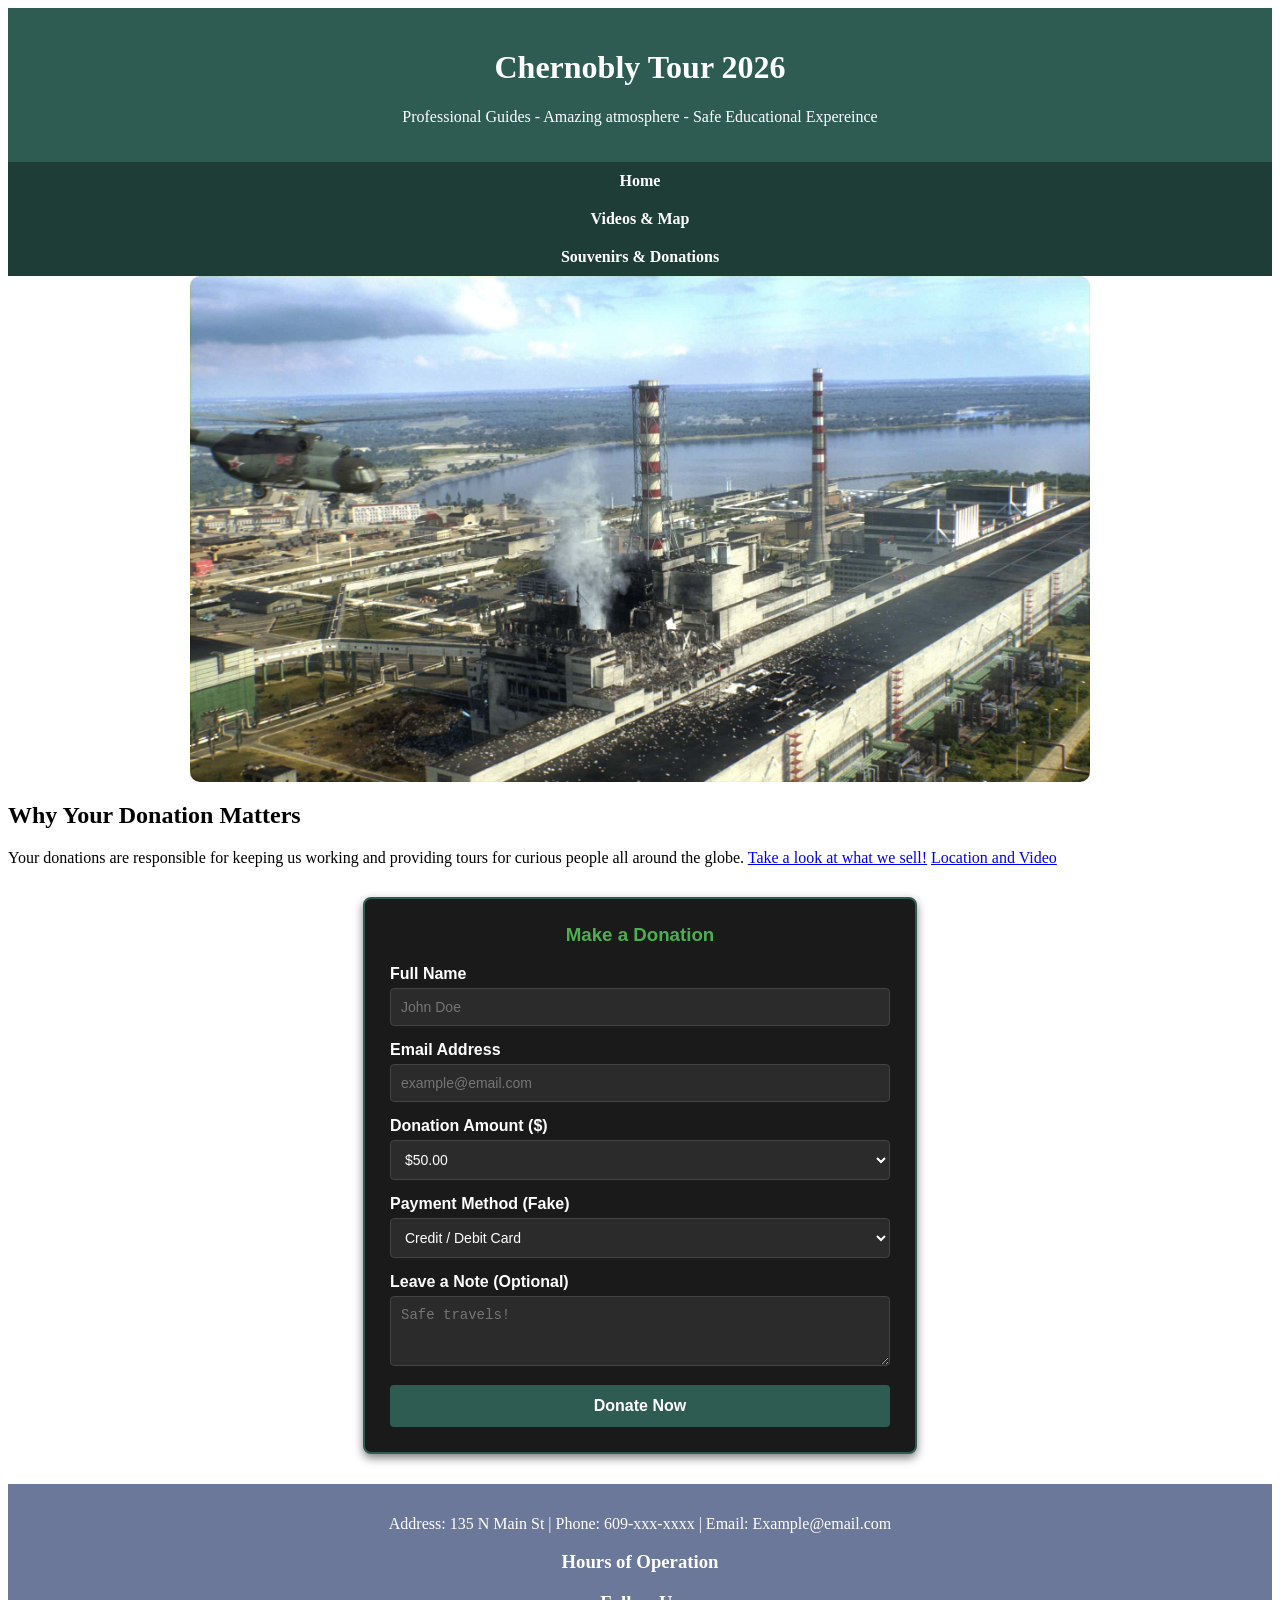
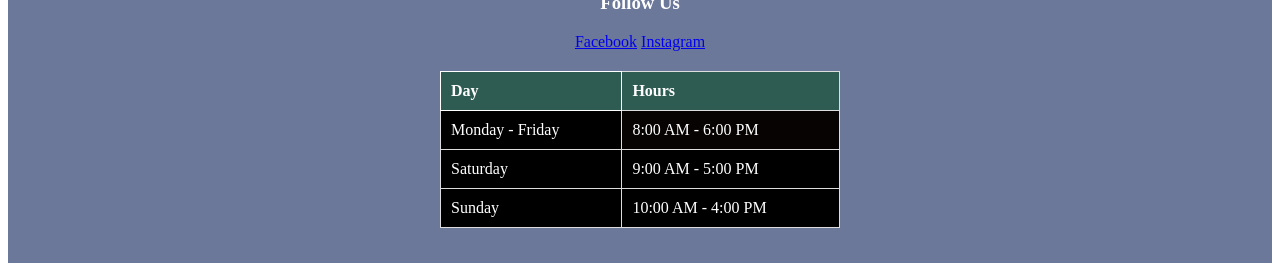
==== donation.html @ fb53e7e3 "Add files via upload" ====
<!DOCTYPE html>
<html lang = "en">
   <head>
      <title>Chernobly Tour 2026 Donation</title>
      <link rel="stylesheet" href="Home.css">
      <link rel="stylesheet" href="donation.css">
   </head>
   <body>
      <header>                    <!-- Sematic tag that can be referenced in css file -->
         <h1>Chernobly Tour 2026</h1>
         <p>Professional Guides - Amazing atmosphere - Safe Educational Expereince</p>
      </header>
<nav>
    <a href="index.html">Home</a>
</nav>
<nav> 
   <a href="video&map.html">Videos & Map</a>
</nav>
<nav> 
   <a href="Items.html">Souvenirs & Donations</a>
</nav>


      <main>                      <!-- Sematic tag that can be referenced in css file -->
         <section class="java">   <!-- class="java" for reference in css file -->
            <img src="Slashscreen.jpg" alt="Tech!">
         </section>
      
         <h2>Why Your Donation Matters</h2>
         
         <p>
           Your donations are responsible for keeping us working and providing tours for curious people all around the globe.
            <a href="Items.html"> Take a look at what we sell!</a>
            <a href="video&map.html">Location and Video</a>
         </p>
    

<div class="donation-form-container">
  <h3>Make a Donation</h3>
  <form action="#" method="POST" onsubmit="alert('Thank you for your donation!'); return false;">
    
    <div class="form-group">
      <label for="fullName">Full Name</label>
      <input type="text" id="fullName" name="fullName" placeholder="John Doe" required>
    </div>

    <div class="form-group">
      <label for="email">Email Address</label>
      <input type="email" id="email" name="email" placeholder="example@email.com" required>
    </div>

    <div class="form-group">
      <label for="amount">Donation Amount ($)</label>
      <select id="amount" name="amount" required>
        <option value="10">$10.00</option>
        <option value="25">$25.00</option>
        <option value="50" selected>$50.00</option>
        <option value="100">$100.00</option>
        <option value="custom">Other Amount</option>
      </select>
    </div>

    <div class="form-group">
      <label for="payment">Payment Method (Fake)</label>
      <select id="payment" name="payment">
        <option value="credit">Credit / Debit Card</option>
        <option value="paypal">PayPal</option>
      </select>
    </div>

    <div class="form-group">
      <label for="message">Leave a Note (Optional)</label>
      <textarea id="message" name="message" rows="3" placeholder="Safe travels!"></textarea>
    </div>

    <button type="submit" class="donation-btn">Donate Now</button>
  </form>
</div>
      </main>
      </body>
    </section>
      <footer>
    <p>
        Address: 135 N Main St |
        Phone: 609-xxx-xxxx |
        Email: Example@email.com
        
        <h3>Hours of Operation</h3>

<table style="width: 100%; max-width: 400px; border-collapse: collapse; margin: 20px auto; text-align: left;">
    <thead>
        <tr style="background-color: #2e5c52; color: white;">
            <th style="padding: 10px; border: 1px solid white;">Day</th>
            <th style="padding: 10px; border: 1px solid #ddd;">Hours</th>
        </tr>
    </thead>

    <tbody>
        <tr>
            <td style="padding: 10px; border: 1px solid #ddd; background-color: rgb(0, 0, 0);">Monday - Friday</td>
            <td style="padding: 10px; border: 1px solid #ddd; background-color: rgb(8, 3, 3);">8:00 AM - 6:00 PM</td>
        </tr>

        <tr>
            <td style="padding: 10px; border: 1px solid #ddd; background-color: rgb(0, 0, 0);">Saturday</td>
            <td style="padding: 10px; border: 1px solid #ddd; background-color: rgb(0, 0, 0);">9:00 AM - 5:00 PM</td>
        </tr>

        <tr>
            <td style="padding: 10px; border: 1px solid #ddd; background-color: rgb(0, 0, 0);">Sunday</td>
            <td style="padding: 10px; border: 1px solid #ddd; background-color: rgb(0, 0, 0);">10:00 AM - 4:00 PM</td>
        <h3>Follow Us</h3>

<div class="social-links">
    <a href="https://www.facebook.com/" target="_blank">Facebook</a>
    <a href="https://www.instagram.com/" target="_blank">Instagram</a>
</div>
        </tr>
    </tbody>
</table>
    </p>
</footer>

</body>
</html>
---- Home.css ----
/* Header */

header {
  background-color: #2e5c52;
  color: white;
  text-align: center;
  padding: 20px;
}

/* Image */

.java img {
  width: 100%;
  max-width: 900px;
  display: block;
  margin: auto;
  border-radius: 10px;
}

/* Image */

footer {
  background-color: #6c7899;
  color: white;
  text-align: center;
  padding: 15px;
  margin-top: 30px;
}

/* Navigation */
nav {
  background-color: #1e3d37;
  padding: 10px;
  text-align: center;
}

nav a {
  color: white;
  text-decoration: none;
  font-weight: bold;
}

nav b {
  color: white;
  text-decoration: none;
  font-weight: bold;
}

.lists-container {
  display: flex;
  justify-content: space-between;
  gap: 30px;
  margin: 30px 20px;
}

.lists-container section {
  flex: 1;
  padding: 20px;
}
.lists-container section {
    flex: 1;
    padding: 20px;
    border: 1px solid #ccc;
    border-radius: 10px;
    background-color: #f4f6f8;
}
---- donation.css ----
.donation-form-container {
    max-width: 500px;
    margin: 30px auto;
    padding: 25px;
    background-color: #1a1a1a;
    color: #ffffff;
    border: 2px solid #2e5c52;
    border-radius: 8px;
    box-shadow: 0 4px 10px rgba(0,0,0,0.5);
    font-family: Arial, sans-serif;
  }

  .donation-form-container h3 {
    margin-top: 0;
    color: #4caf50;
    text-align: center;
  }

  .form-group {
    margin-bottom: 15px;
  }

  .form-group label {
    display: block;
    margin-bottom: 5px;
    font-weight: bold;
  }

  .form-group input, 
  .form-group select, 
  .form-group textarea {
    width: 100%;
    padding: 10px;
    box-sizing: border-box;
    border: 1px solid #444;
    border-radius: 4px;
    background-color: #2b2b2b;
    color: #fff;
    font-size: 14px;
  }

  .form-group input:focus, 
  .form-group select:focus, 
  .form-group textarea:focus {
    border-color: #2e5c52;
    outline: none;
  }

  .donation-btn {
    width: 100%;
    padding: 12px;
    background-color: #2e5c52;
    color: white;
    border: none;
    border-radius: 4px;
    font-size: 16px;
    font-weight: bold;
    cursor: pointer;
    transition: background-color 0.2s ease;
  }

  .donation-btn:hover {
    background-color: #3b7569;
  }
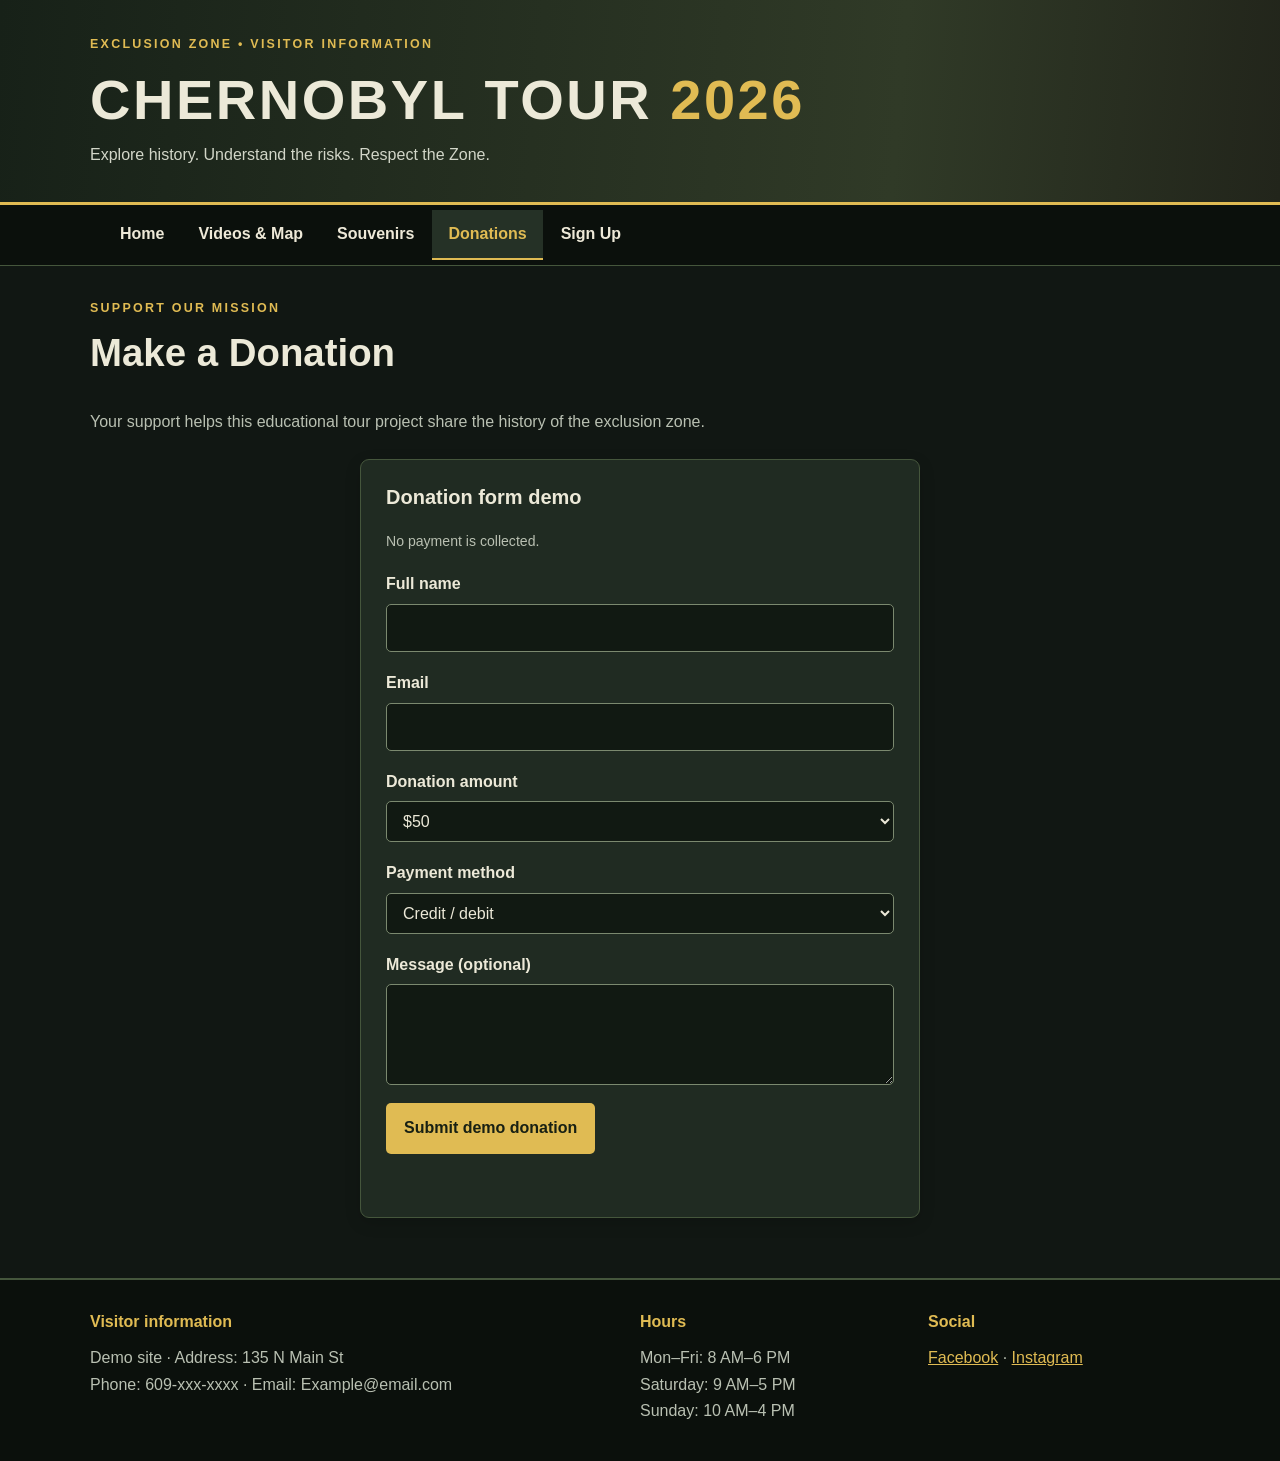
==== commit 52ccc561: "Add files via upload" ====
--- a/donation.html
+++ b/donation.html
@@ -1,125 +1,77 @@
-<!DOCTYPE html>
-<html lang = "en">
-   <head>
-      <title>Chernobly Tour 2026 Donation</title>
-      <link rel="stylesheet" href="Home.css">
-      <link rel="stylesheet" href="donation.css">
-   </head>
-   <body>
-      <header>                    <!-- Sematic tag that can be referenced in css file -->
-         <h1>Chernobly Tour 2026</h1>
-         <p>Professional Guides - Amazing atmosphere - Safe Educational Expereince</p>
-      </header>
-<nav>
-    <a href="index.html">Home</a>
-</nav>
-<nav> 
-   <a href="video&map.html">Videos & Map</a>
-</nav>
-<nav> 
-   <a href="Items.html">Souvenirs & Donations</a>
-</nav>
-
-
-      <main>                      <!-- Sematic tag that can be referenced in css file -->
-         <section class="java">   <!-- class="java" for reference in css file -->
-            <img src="Slashscreen.jpg" alt="Tech!">
-         </section>
-      
-         <h2>Why Your Donation Matters</h2>
-         
-         <p>
-           Your donations are responsible for keeping us working and providing tours for curious people all around the globe.
-            <a href="Items.html"> Take a look at what we sell!</a>
-            <a href="video&map.html">Location and Video</a>
-         </p>
-    
-
-<div class="donation-form-container">
-  <h3>Make a Donation</h3>
-  <form action="#" method="POST" onsubmit="alert('Thank you for your donation!'); return false;">
-    
-    <div class="form-group">
-      <label for="fullName">Full Name</label>
-      <input type="text" id="fullName" name="fullName" placeholder="John Doe" required>
-    </div>
-
-    <div class="form-group">
-      <label for="email">Email Address</label>
-      <input type="email" id="email" name="email" placeholder="example@email.com" required>
-    </div>
-
-    <div class="form-group">
-      <label for="amount">Donation Amount ($)</label>
-      <select id="amount" name="amount" required>
-        <option value="10">$10.00</option>
-        <option value="25">$25.00</option>
-        <option value="50" selected>$50.00</option>
-        <option value="100">$100.00</option>
-        <option value="custom">Other Amount</option>
-      </select>
-    </div>
-
-    <div class="form-group">
-      <label for="payment">Payment Method (Fake)</label>
-      <select id="payment" name="payment">
-        <option value="credit">Credit / Debit Card</option>
-        <option value="paypal">PayPal</option>
-      </select>
-    </div>
-
-    <div class="form-group">
-      <label for="message">Leave a Note (Optional)</label>
-      <textarea id="message" name="message" rows="3" placeholder="Safe travels!"></textarea>
-    </div>
-
-    <button type="submit" class="donation-btn">Donate Now</button>
-  </form>
-</div>
-      </main>
-      </body>
-    </section>
-      <footer>
-    <p>
-        Address: 135 N Main St |
-        Phone: 609-xxx-xxxx |
-        Email: Example@email.com
-        
-        <h3>Hours of Operation</h3>
-
-<table style="width: 100%; max-width: 400px; border-collapse: collapse; margin: 20px auto; text-align: left;">
-    <thead>
-        <tr style="background-color: #2e5c52; color: white;">
-            <th style="padding: 10px; border: 1px solid white;">Day</th>
-            <th style="padding: 10px; border: 1px solid #ddd;">Hours</th>
-        </tr>
-    </thead>
-
-    <tbody>
-        <tr>
-            <td style="padding: 10px; border: 1px solid #ddd; background-color: rgb(0, 0, 0);">Monday - Friday</td>
-            <td style="padding: 10px; border: 1px solid #ddd; background-color: rgb(8, 3, 3);">8:00 AM - 6:00 PM</td>
-        </tr>
-
-        <tr>
-            <td style="padding: 10px; border: 1px solid #ddd; background-color: rgb(0, 0, 0);">Saturday</td>
-            <td style="padding: 10px; border: 1px solid #ddd; background-color: rgb(0, 0, 0);">9:00 AM - 5:00 PM</td>
-        </tr>
-
-        <tr>
-            <td style="padding: 10px; border: 1px solid #ddd; background-color: rgb(0, 0, 0);">Sunday</td>
-            <td style="padding: 10px; border: 1px solid #ddd; background-color: rgb(0, 0, 0);">10:00 AM - 4:00 PM</td>
-        <h3>Follow Us</h3>
-
-<div class="social-links">
-    <a href="https://www.facebook.com/" target="_blank">Facebook</a>
-    <a href="https://www.instagram.com/" target="_blank">Instagram</a>
-</div>
-        </tr>
-    </tbody>
-</table>
-    </p>
-</footer>
-
-</body>
+<!DOCTYPE html>
+<html lang="en">
+
+<head>
+  <meta charset="UTF-8">
+  <meta name="viewport" content="width=device-width, initial-scale=1">
+  <meta name="description" content="Chernobyl Tour 2026: educational tour website demo.">
+  <title>Donations | Chernobyl Tour 2026</title>
+  <link rel="stylesheet" href="style.css">
+</head>
+
+<body>
+  <header class="site-header">
+    <div class="header-inner">
+      <p class="eyebrow">EXCLUSION ZONE • VISITOR INFORMATION</p>
+      <h1>Chernobyl Tour <span>2026</span></h1>
+      <p>Explore history. Understand the risks. Respect the Zone.</p>
+    </div>
+  </header>
+  <nav class="site-nav" aria-label="Main navigation">
+    <div class="nav-inner"><a href="index.html">Home</a><a href="video&map.html">Videos & Map</a><a
+        href="Items.html">Souvenirs</a><a href="donation.html" aria-current="page">Donations</a><a href="Form.html">Sign
+        Up</a></div>
+  </nav>
+  <main class="container">
+    <section class="page-intro">
+      <p class="eyebrow">SUPPORT OUR MISSION</p>
+      <h2>Make a Donation</h2>
+      <p>Your support helps this educational tour project share the history of the exclusion zone.</p>
+    </section>
+    <section class="form-card">
+      <h3>Donation form demo</h3>
+      <p class="muted">No payment is collected.</p>
+      <form id="donationForm">
+        <div class="field"><label for="fullName">Full name</label><input id="fullName" name="fullName"
+            autocomplete="name" required></div>
+        <div class="field"><label for="donationEmail">Email</label><input type="email" id="donationEmail" name="email"
+            autocomplete="email" required></div>
+        <div class="field"><label for="amount">Donation amount</label><select id="amount" name="amount" required>
+            <option value="10">$10</option>
+            <option value="25">$25</option>
+            <option value="50" selected>$50</option>
+            <option value="100">$100</option>
+          </select></div>
+        <div class="field"><label for="payment">Payment method </label><select id="payment"
+            name="payment">
+            <option value="credit">Credit / debit</option>
+            <option value="paypal">PayPal</option>
+          </select></div>
+        <div class="field"><label for="message">Message (optional)</label><textarea id="message" name="message"
+            rows="3"></textarea></div><button type="submit" class="btn">Submit demo donation</button>
+        <p id="donationStatus" class="form-status" role="status" aria-live="polite"></p>
+      </form>
+    </section>
+  </main>
+  <footer class="site-footer">
+    <div class="footer-grid">
+      <div>
+        <h2>Visitor information</h2>
+        <p>Demo site · Address: 135 N Main St<br>Phone: 609-xxx-xxxx · Email: Example@email.com</p>
+      </div>
+      <div>
+        <h2>Hours</h2>
+        <p>Mon–Fri: 8 AM–6 PM<br>Saturday: 9 AM–5 PM<br>Sunday: 10 AM–4 PM</p>
+      </div>
+      <div>
+        <h2>Social</h2>
+        <p><a href="https://www.facebook.com/" target="_blank" rel="noopener noreferrer">Facebook</a> · <a
+            href="https://www.instagram.com/" target="_blank" rel="noopener noreferrer">Instagram</a></p>
+      </div>
+    </div>
+  </footer>
+  <script src="cursor.js" defer></script>
+  <script src="donation.js" defer></script>
+</body>
+
 </html>
--- a/style.css
+++ b/style.css
@@ -0,0 +1,432 @@
+/* Shared STALKER-inspired visual system */
+:root {
+    --bg: #111713;
+    --panel: #202b22;
+    --border: #45563c;
+    --text: #ece9d8;
+    --muted: #b9c0b2;
+    --accent: #e0bb53;
+    --green: #a9b785
+}
+
+* {
+    box-sizing: border-box
+}
+
+html {
+    scroll-behavior: smooth
+}
+
+body {
+    margin: 0;
+    background: var(--bg);
+    color: var(--text);
+    font: 16px/1.65 Arial, Helvetica, sans-serif
+}
+
+a {
+    color: var(--accent)
+}
+
+a:hover {
+    color: #fff
+}
+
+h1,
+h2,
+h3,
+p {
+    margin-top: 0
+}
+
+h1,
+h2,
+h3 {
+    line-height: 1.25
+}
+
+h2 {
+    font-size: clamp(1.6rem, 3vw, 2.4rem)
+}
+
+h3 {
+    font-size: 1.25rem
+}
+
+img {
+    max-width: 100%;
+    display: block
+}
+
+.container {
+    width: min(1100px, calc(100% - 36px));
+    margin: 32px auto 60px
+}
+
+.site-header {
+    background: linear-gradient(95deg, #172118, #303a27 70%, #22251b);
+    border-bottom: 3px solid var(--accent);
+    padding: 34px 18px
+}
+
+.header-inner {
+    max-width: 1100px;
+    margin: auto
+}
+
+.site-header h1 {
+    font-size: clamp(2rem, 5vw, 3.5rem);
+    letter-spacing: .045em;
+    text-transform: uppercase;
+    margin-bottom: 7px
+}
+
+.site-header h1 span,
+.eyebrow {
+    color: var(--accent)
+}
+
+.site-header p:last-child {
+    color: #d2d6c8;
+    margin: 0
+}
+
+.eyebrow {
+    font-size: .78rem;
+    font-weight: bold;
+    letter-spacing: .18em;
+    text-transform: uppercase;
+    margin-bottom: 10px
+}
+
+.site-nav {
+    background: #0b100c;
+    border-bottom: 1px solid var(--border)
+}
+
+.nav-inner {
+    max-width: 1100px;
+    margin: auto;
+    display: flex;
+    flex-wrap: wrap;
+    gap: 2px;
+    padding: 5px 14px
+}
+
+.site-nav a {
+    color: #eee9d8;
+    padding: 11px 16px;
+    text-decoration: none;
+    font-weight: bold;
+    border-bottom: 2px solid transparent
+}
+
+.site-nav a:hover,
+.site-nav a[aria-current="page"] {
+    color: var(--accent);
+    background: #253126;
+    border-bottom-color: var(--accent)
+}
+
+.hero {
+    position: relative;
+    border: 1px solid var(--border);
+    overflow: hidden;
+    border-radius: 10px;
+    min-height: 380px;
+    display: flex;
+    align-items: end;
+    background: #202520
+}
+
+.hero>img {
+    position: absolute;
+    inset: 0;
+    width: 100%;
+    height: 100%;
+    object-fit: cover;
+    filter: brightness(.65)
+}
+
+.hero-copy {
+    position: relative;
+    width: 100%;
+    padding: clamp(22px, 5vw, 45px);
+    background: linear-gradient(0deg, rgba(8, 14, 9, .95), transparent)
+}
+
+.hero-copy h2 {
+    max-width: 640px;
+    font-size: clamp(2rem, 5vw, 3.3rem)
+}
+
+.hero-copy p:not(.eyebrow) {
+    max-width: 650px
+}
+
+.panel,
+.form-card {
+    background: var(--panel);
+    border: 1px solid var(--border);
+    border-radius: 9px;
+    padding: 25px;
+    box-shadow: 0 5px 16px rgba(0, 0, 0, .15)
+}
+
+.panel {
+    margin: 20px 0
+}
+
+.cards {
+    display: grid;
+    grid-template-columns: repeat(3, minmax(0, 1fr));
+    gap: 18px;
+    margin: 18px 0
+}
+
+.cards .panel {
+    margin: 0
+}
+
+.tag {
+    color: var(--accent);
+    font-size: .75rem;
+    letter-spacing: .1em;
+    font-weight: bold
+}
+
+.btn {
+    display: inline-block;
+    max-width: 100%;
+    padding: 12px 18px;
+    background: var(--accent);
+    border: 0;
+    border-radius: 5px;
+    color: #182013;
+    font-weight: bold;
+    text-decoration: none;
+    font: inherit;
+    font-weight: bold;
+    transition: background .2s, transform .2s
+}
+
+.btn:hover {
+    background: #f6d979;
+    color: #10160d;
+    transform: translateY(-1px)
+}
+
+.text-link {
+    font-weight: bold
+}
+
+.page-intro {
+    margin: 28px 0 24px
+}
+
+.page-intro p:last-child {
+    color: var(--muted)
+}
+
+.photo-panel {
+    background: var(--panel);
+    margin: 24px 0;
+    padding: 10px;
+    border: 1px solid var(--border);
+    border-radius: 9px
+}
+
+.photo-panel img {
+    width: 100%;
+    height: auto;
+    border-radius: 5px
+}
+
+.photo-panel figcaption {
+    padding: 8px 4px;
+    color: var(--muted);
+    font-size: .85rem
+}
+
+.embed-wrap {
+    position: relative;
+    width: 100%;
+    aspect-ratio: 16/9;
+    background: #000
+}
+
+.embed-wrap iframe {
+    position: absolute;
+    width: 100%;
+    height: 100%;
+    inset: 0;
+    border: 0
+}
+
+.map-wrap {
+    aspect-ratio: 16/10
+}
+
+.places {
+    display: flex;
+    gap: 14px 30px;
+    flex-wrap: wrap;
+    padding-left: 20px
+}
+
+.price-list {
+    padding: 0;
+    list-style: none
+}
+
+.price-list li {
+    border-bottom: 1px solid var(--border);
+    display: flex;
+    gap: 16px;
+    justify-content: space-between;
+    padding: 9px 0
+}
+
+.price-list strong {
+    color: var(--accent);
+    text-align: right
+}
+
+.form-card {
+    max-width: 560px;
+    margin: 0 auto
+}
+
+.field {
+    margin: 18px 0
+}
+
+.field label {
+    display: block;
+    margin-bottom: 6px;
+    font-weight: bold
+}
+
+.field input,
+.field select,
+.field textarea {
+    display: block;
+    width: 100%;
+    font: inherit;
+    color: var(--text);
+    background: #111912;
+    border: 1px solid #7b896f;
+    border-radius: 5px;
+    padding: 10px 12px
+}
+
+.field input:focus,
+.field select:focus,
+.field textarea:focus {
+    outline: 2px solid var(--accent);
+    outline-offset: 2px
+}
+
+.muted {
+    font-size: .88rem;
+    color: var(--muted)
+}
+
+.form-status {
+    min-height: 1.4em;
+    color: var(--accent)
+}
+
+.site-footer {
+    border-top: 2px solid var(--border);
+    background: #0b100c;
+    padding: 32px 18px 20px;
+    color: var(--muted)
+}
+
+.footer-grid {
+    max-width: 1100px;
+    margin: auto;
+    display: grid;
+    grid-template-columns: 2fr 1fr 1fr;
+    gap: 26px
+}
+
+.footer-grid h2 {
+    font-size: 1rem;
+    color: var(--accent)
+}
+
+.footer-note {
+    max-width: 1100px;
+    margin: 18px auto 0;
+    border-top: 1px solid var(--border);
+    padding-top: 14px;
+    font-size: .8rem
+}
+
+/* Native cursor everywhere, accessible native text selection in form fields */
+html,
+body,
+body * {
+    cursor: url("assets/cursors/normal.cur") 0 0, auto
+}
+
+/* Animated hover overlay: native cursor hidden only over clickable controls while JS is active */
+body.cursor-ready a:hover,
+body.cursor-ready button:hover {
+    cursor: none
+}
+
+#stalkerCursor {
+    position: fixed;
+    top: 0;
+    left: 0;
+    width: 32px;
+    height: 32px;
+    display: none;
+    pointer-events: none;
+    z-index: 99999;
+    transform: translate3d(0, 0, 0)
+}
+
+@media(max-width:740px) {
+
+    .cards,
+    .footer-grid {
+        grid-template-columns: 1fr
+    }
+
+    .site-nav a {
+        padding: 9px 11px
+    }
+
+    .container {
+        width: min(100% - 24px, 1100px)
+    }
+
+    .panel,
+    .form-card {
+        padding: 18px
+    }
+
+    .hero {
+        min-height: 330px
+    }
+}
+
+@media(hover:none), (pointer:coarse) {
+    #stalkerCursor {
+        display: none !important
+    }
+}
+
+@media(prefers-reduced-motion:reduce) {
+    .btn {
+        transition: none
+    }
+
+    html {
+        scroll-behavior: auto
+    }
+}
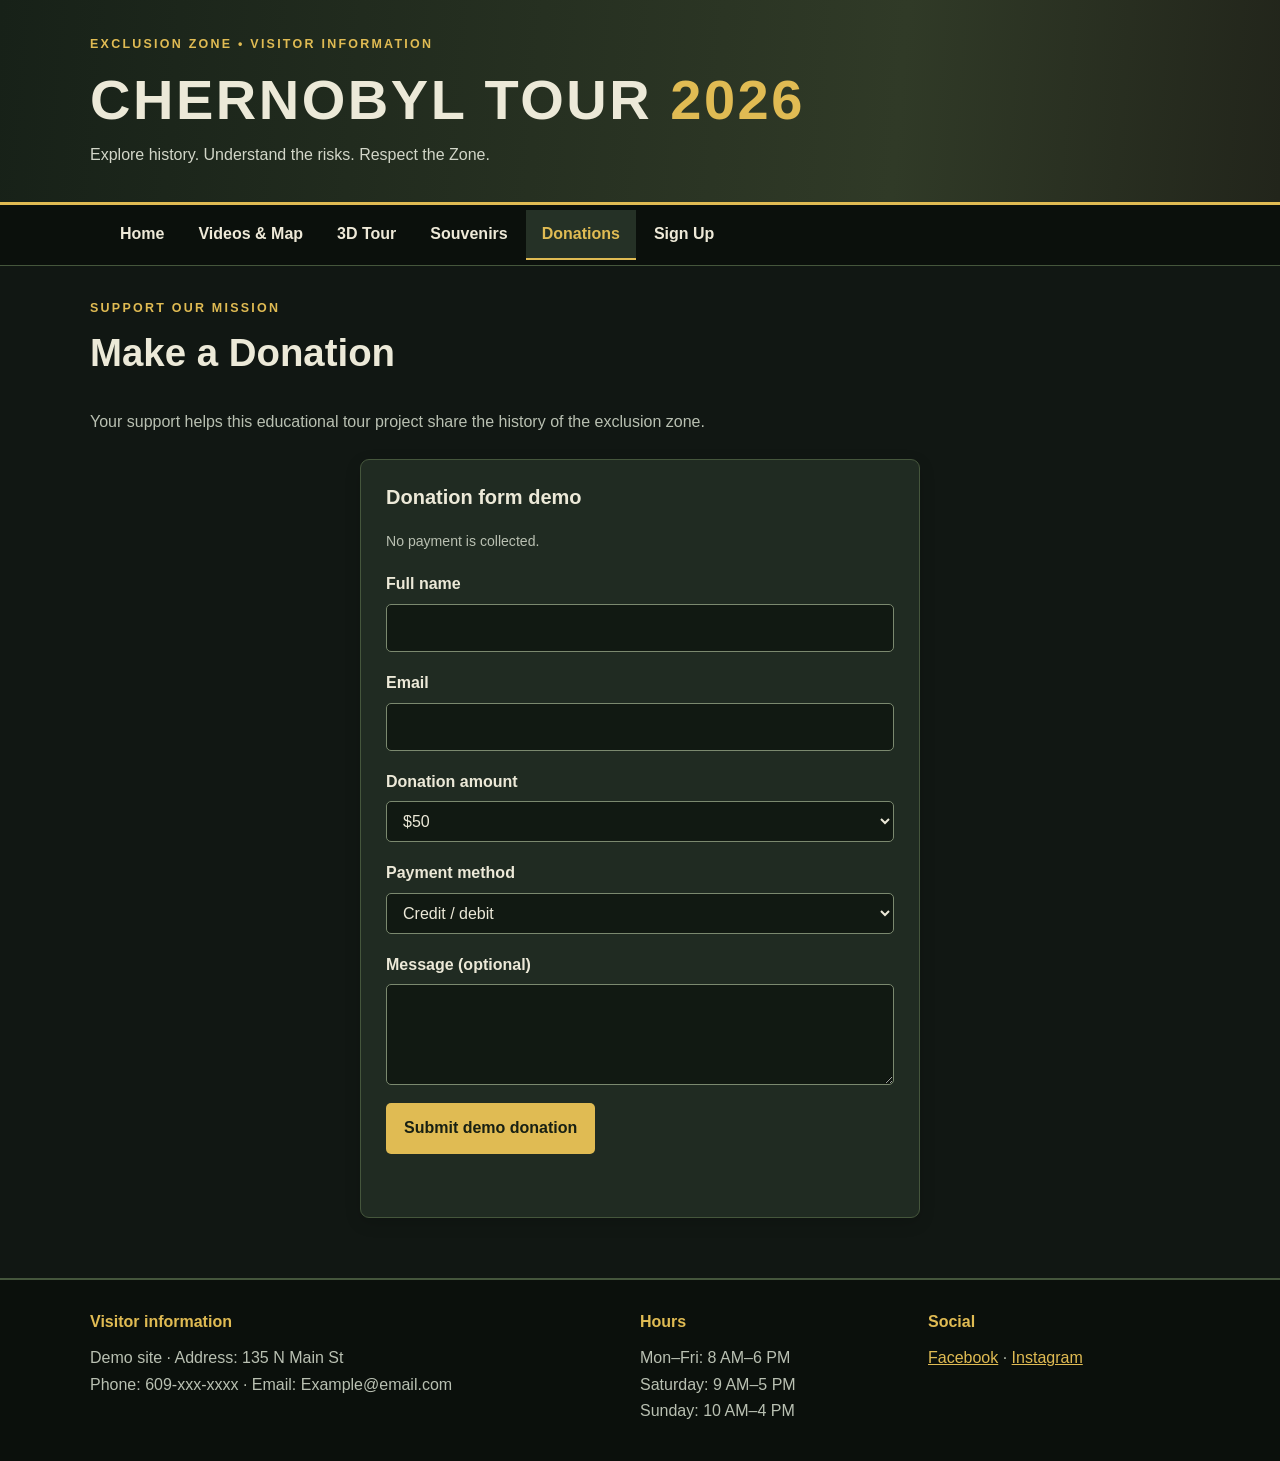
==== commit 690ea16b: "Update donation.html" ====
--- a/donation.html
+++ b/donation.html
@@ -18,7 +18,7 @@
     </div>
   </header>
   <nav class="site-nav" aria-label="Main navigation">
-    <div class="nav-inner"><a href="index.html">Home</a><a href="video&map.html">Videos & Map</a><a
+    <div class="nav-inner"><a href="index.html">Home</a><a href="video&map.html">Videos & Map</a><a href="3d-tour.html">3D Tour</a><a
         href="Items.html">Souvenirs</a><a href="donation.html" aria-current="page">Donations</a><a href="Form.html">Sign
         Up</a></div>
   </nav>
@@ -74,4 +74,4 @@
   <script src="donation.js" defer></script>
 </body>
 
-</html>+</html>
